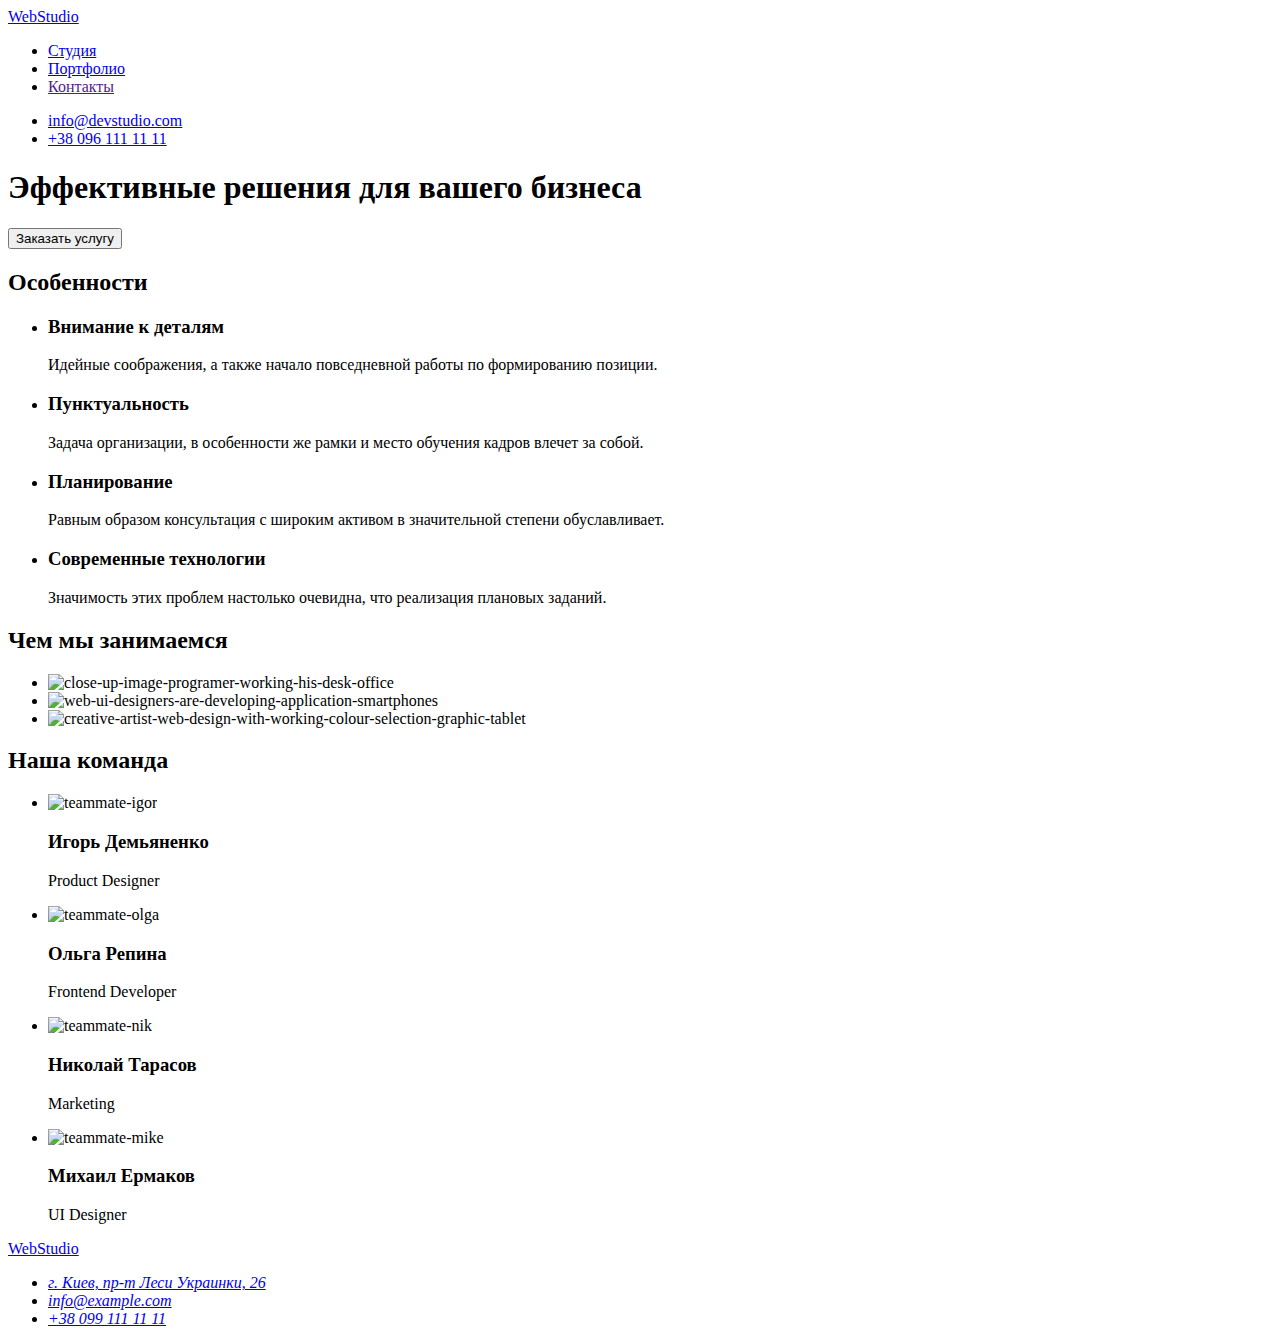
==== index.html @ 65caff81 "Добавляет разметку в индекс" ====
<!DOCTYPE html>
<html lang="ru">
<head>
  <meta charset="UTF-8">
  <meta http-equiv="X-UA-Compatible" content="IE=edge">
  <meta name="viewport" content="width=, initial-scale=1.0">
  <title>Document</title>
  <link href="https://fonts.googleapis.com/css2?family=Raleway:wght@700&family=Roboto:wght@400;500;700;900&display=swap" rel="stylesheet">
  <link rel="stylesheet" href="https://cdnjs.cloudflare.com/ajax/libs/modern-normalize/1.0.0/modern-normalize.min.css" integrity="sha512-ISS7cAi1PEhQ8jnbJpJZMd29NlhNj4AWYyLOSp2CE/CsHxTCu+r+t0D2yoJudVrd0/8fTVPUVDzY5Tvli75u/g==" crossorigin="anonymous">
  <link rel="stylesheet" href="./css/style.css">
</head>

<body class="page">
  <header class="page-header">
    <div class="container header-container">
      <nav class="navigation">
          <a href="index.html" class="logo">Web<span class="logo-header">Studio</span></a>
          <ul class="nav-list">
            <li class="item"><a href="./index.html" class="nav-item current">Студия</a></li>
            <li class="item"><a href="./portfolio.html" class="nav-item">Портфолио</a></li>
            <li class="item"><a href="" class="nav-item">Контакты</a></li>
          </ul>
      </nav>

      <ul class="header-contacts">
        <li class="item"><a href="mailto:info@devstudio.com" class="head-contact">info@devstudio.com</a></li>
        <li class="item"><a href="tel:+380961111111" class="head-contact">+38 096 111 11 11</a></li>
      </ul>
    </div>
  </header>

  <main>
    <section class="hero-section">
      <div class="container">
        <h1 class="hero-title">Эффективные решения для вашего бизнеса</h1>
        <button  class="hero-section-button" type="button">Заказать услугу</button>
      </div>
    </section>

    <section class="section">
      <div class="container">
        <h2 class="visually-hidden">Особенности</h2>
          <ul class="features">
            <li class="feature-item">
              <h3 class="title">Внимание к деталям</h3>
              <p class="paragraph">Идейные соображения, а также начало повседневной работы по формированию позиции.</p>
            </li>
            <li class="feature-item">
              <h3 class="title">Пунктуальность</h3>
              <p class="paragraph">Задача организации, в особенности же рамки и место обучения кадров влечет за собой.</p>
            </li>
            <li class="feature-item">
              <h3 class="title">Планирование</h3>
              <p class="paragraph">Равным образом консультация с широким активом в значительной степени обуславливает.</p>
            </li>
            <li class="feature-item">
              <h3 class="title">Современные технологии</h3>
              <p class="paragraph">Значимость этих проблем настолько очевидна, что реализация плановых заданий.</p>
            </li>
          </ul>
      </div>
    </section>

    <section class="section">
      <div class="container">
        <h2 class="work-title">Чем мы занимаемся</h2>
          <ul class="example-work">
            <li class="work-item"><img src="./images/about-work/about-work-coding.jpg" alt="close-up-image-programer-working-his-desk-office" width="370" height="294"></li>
            <li class="work-item"><img src="./images/about-work/about-work-app.jpg" alt="web-ui-designers-are-developing-application-smartphones" width="370" height="294"></li>
            <li class="work-item"><img src="./images/about-work/about-work-design.jpg" alt="creative-artist-web-design-with-working-colour-selection-graphic-tablet" width="370" height="294"></li>
          </ul>
      </div>
    </section>

    <section class="team-section section">
      <div class="container">
        <h2 class="team-title">Наша команда</h2>
          <ul class="teammates-list">
            <li class="teammates-list-item">
              <img class="teammate-photo" src="./images/team/team-igor.jpg" alt="teammate-igor" width="270" height="260">
              <h3 class="teammates-title">Игорь Демьяненко</h3>
              <p lang="en" class="teammates-proffesion">Product Designer</p>
            </li>
            <li class="teammates-list-item">
              <img class="teammate-photo" src="./images/team/team-olga.jpg" alt="teammate-olga" width="270" height="260">
              <h3 class="teammates-title">Ольга Репина</h3>
              <p lang="en" class="teammates-proffesion">Frontend Developer</p>
            </li>
            <li class="teammates-list-item">
              <img class="teammate-photo" src="./images/team/team-nik.jpg" alt="teammate-nik" width="270" height="260">
              <h3 class="teammates-title">Николай Тарасов</h3>
              <p lang="en" class="teammates-proffesion">Marketing</p>
            </li>
            <li class="teammates-list-item">
              <img class="teammate-photo" src="./images/team/team-mike.jpg" alt="teammate-mike" width="270" height="260">
              <h3 class="teammates-title">Михаил Ермаков</h3>
              <p lang="en" class="teammates-proffesion">UI Designer</p>
            </li>
          </ul>
      </div>
    </section>
  </main>

    <footer class="footer-section">
      <div class="container">
        <a href="index.html" class="logo">Web<span class="logo-footer">Studio</span></a>
        <address>
          <ul class="footer-contacts">
            <li class="contact-item"><a href="https://goo.gl/maps/QpQaeRkAgS4pvvYN8" target="_blank" rel="noopener noreferrer" class="phis-address">г. Киев, пр-т Леси Украинки, 26</a></li>
            <li class="contact-item"><a href="mailto:info@example.com" class="footer-contact">info@example.com</a></li>
            <li class="contact-item"><a href="tel:+380991111111" class="footer-contact">+38 099 111 11 11</a></li>
          </ul>
        </address>
      </div>
    </footer>
</body>
</html>
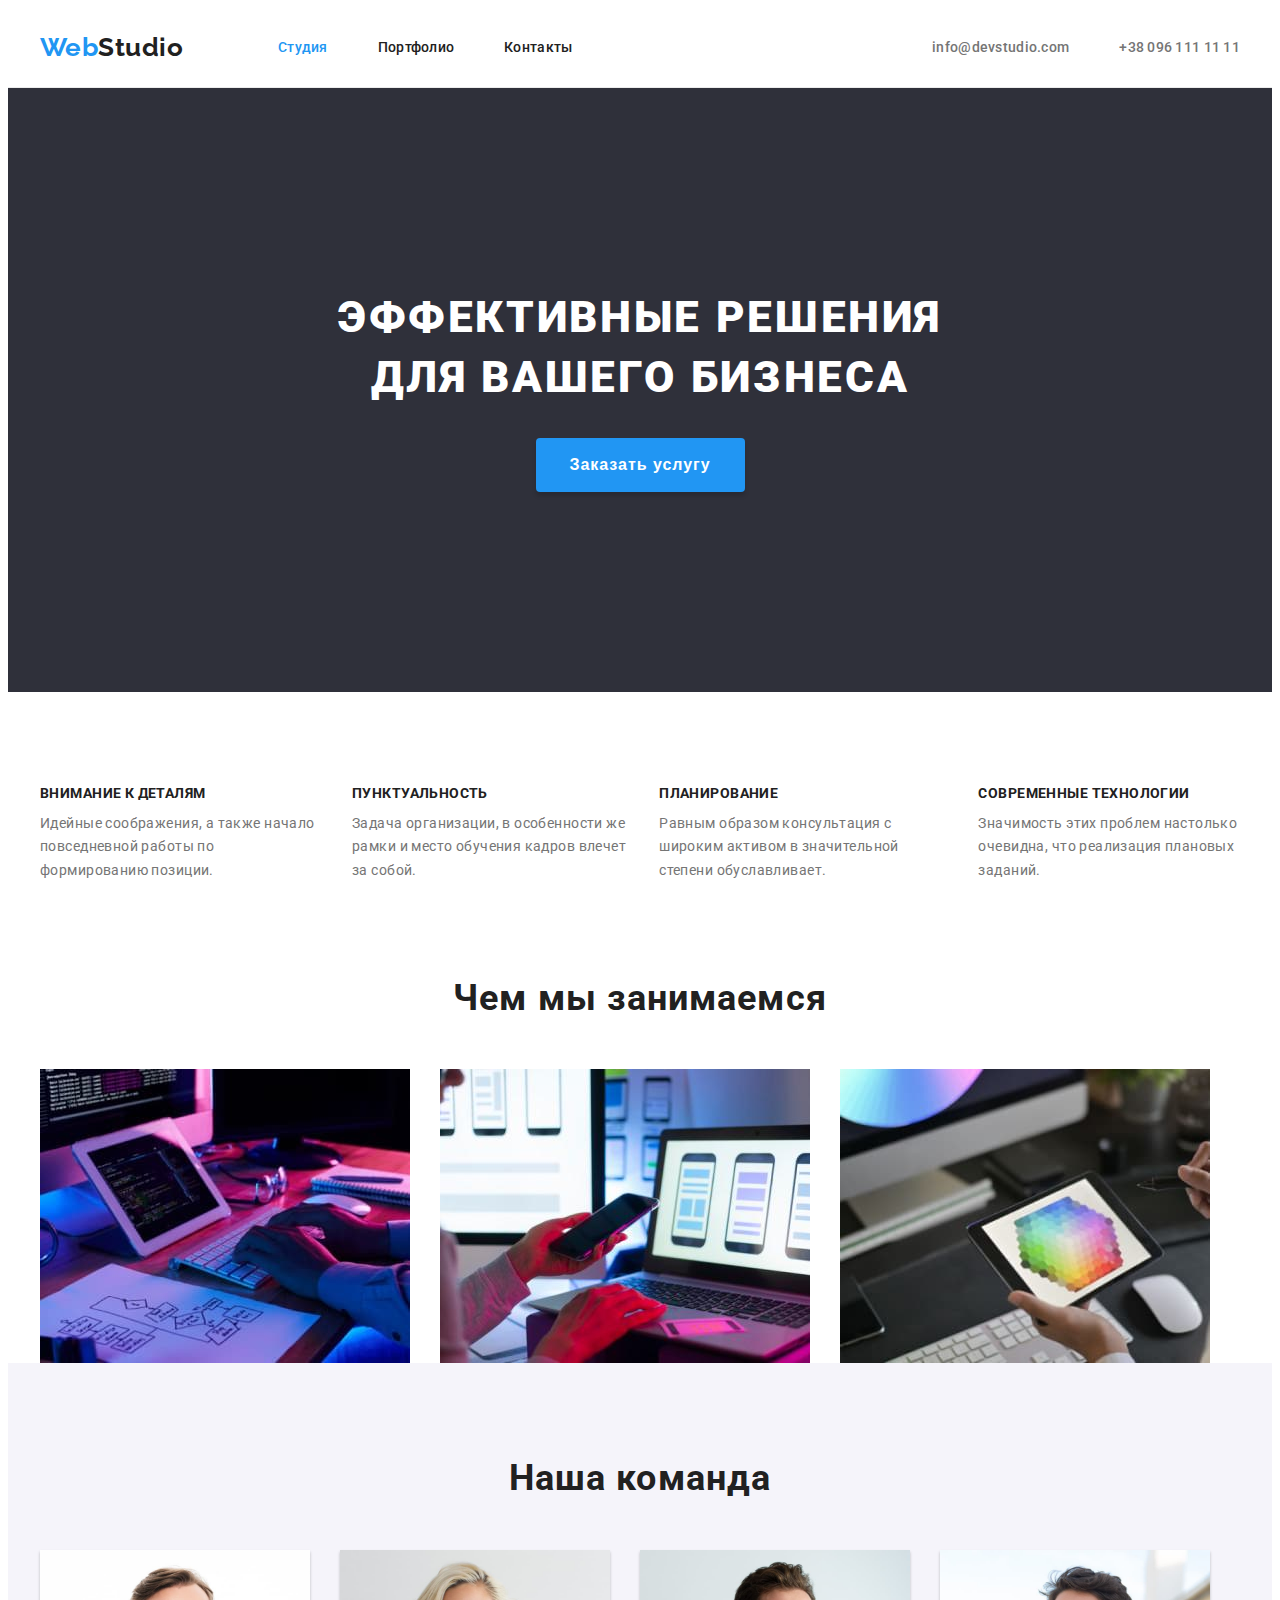
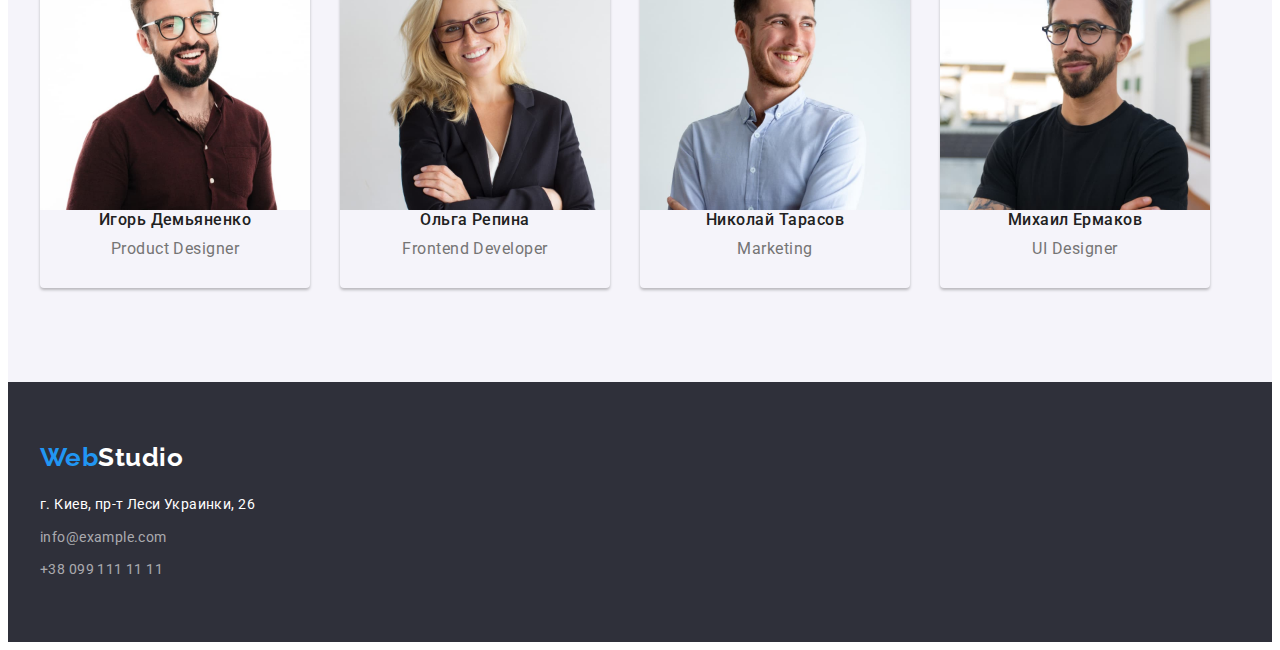
==== commit 19dc2dfd: "Добавляет разметку" ====
--- a/index.html
+++ b/index.html
@@ -61,7 +61,7 @@
       </div>
     </section>
 
-    <section class="section">
+    <section class="work-section">
       <div class="container">
         <h2 class="work-title">Чем мы занимаемся</h2>
           <ul class="example-work">
@@ -77,24 +77,32 @@
         <h2 class="team-title">Наша команда</h2>
           <ul class="teammates-list">
             <li class="teammates-list-item">
-              <img class="teammate-photo" src="./images/team/team-igor.jpg" alt="teammate-igor" width="270" height="260">
-              <h3 class="teammates-title">Игорь Демьяненко</h3>
-              <p lang="en" class="teammates-proffesion">Product Designer</p>
+              <img src="./images/team/team-igor.jpg" alt="teammate-igor" width="270" height="260">
+                <div class="teammates-desription">
+                  <h3 class="teammates-title">Игорь Демьяненко</h3>
+                  <p lang="en" class="teammates-proffesion">Product Designer</p>
+                </div>
             </li>
             <li class="teammates-list-item">
-              <img class="teammate-photo" src="./images/team/team-olga.jpg" alt="teammate-olga" width="270" height="260">
-              <h3 class="teammates-title">Ольга Репина</h3>
-              <p lang="en" class="teammates-proffesion">Frontend Developer</p>
+              <img src="./images/team/team-olga.jpg" alt="teammate-olga" width="270" height="260">
+                <div class="teammates-desription">
+                  <h3 class="teammates-title">Ольга Репина</h3>
+                  <p lang="en" class="teammates-proffesion">Frontend Developer</p>
+                </div>
             </li>
             <li class="teammates-list-item">
-              <img class="teammate-photo" src="./images/team/team-nik.jpg" alt="teammate-nik" width="270" height="260">
-              <h3 class="teammates-title">Николай Тарасов</h3>
-              <p lang="en" class="teammates-proffesion">Marketing</p>
+              <img src="./images/team/team-nik.jpg" alt="teammate-nik" width="270" height="260">
+                <div class="teammates-desription">
+                  <h3 class="teammates-title">Николай Тарасов</h3>
+                  <p lang="en" class="teammates-proffesion">Marketing</p>
+                </div>
             </li>
             <li class="teammates-list-item">
-              <img class="teammate-photo" src="./images/team/team-mike.jpg" alt="teammate-mike" width="270" height="260">
-              <h3 class="teammates-title">Михаил Ермаков</h3>
-              <p lang="en" class="teammates-proffesion">UI Designer</p>
+              <img src="./images/team/team-mike.jpg" alt="teammate-mike" width="270" height="260">
+                <div class="teammates-desription">
+                  <h3 class="teammates-title">Михаил Ермаков</h3>
+                  <p lang="en" class="teammates-proffesion">UI Designer</p>
+                </div>
             </li>
           </ul>
       </div>
--- a/css/style.css
+++ b/css/style.css
@@ -0,0 +1,412 @@
+:root {
+  --primary-text-color: #212121;
+  --paragraph-text-color: #757575;
+  --accent-color: #2196F3;
+  --primary-bg-color: #FFFFFF;
+  --background-button-color: #F5F4FA;
+  --footer-contact-color: rgba(255, 255, 255, 0.6);
+  --footer-bg-color: #2F303A;
+}
+
+.page {
+  background: var(--primary-bg-color);
+  color: var(--paragraph-text-color);
+  font-family: Roboto, sans-serif;
+  letter-spacing: 0.03em;
+}
+
+h1,
+h2,
+h3,
+h4,
+h5,
+h6,
+p,
+ul,
+ol,
+li {
+  margin:0;
+  padding:0;
+}
+
+ul {
+  list-style: none;
+}
+
+a {
+  text-decoration: none;
+}
+
+.visually-hidden {
+  position: absolute;
+  width: 1px;
+  height: 1px;
+  margin: -1px;
+  border: 0;
+  padding: 0;
+  
+  white-space: nowrap;
+  clip-path: inset(100%);
+  clip: rect(0 0 0 0);
+  overflow: hidden;
+}
+
+/* index.html */
+
+/* Header */
+
+.page-header {
+  background-color: var(--primary-bg-color);
+
+  padding-top: 24px;
+  padding-bottom: 24px;
+  border-bottom: 1px solid #ececec;
+}
+
+.container {
+  margin-left: auto;
+  margin-right: auto;
+  padding-left: 15px;
+  padding-right: 15px;
+  width: 1200px;
+}
+
+.header-container {
+  display: flex;
+  align-items: center;
+  justify-content: space-between;
+}
+
+.navigation {
+  display: flex;
+  align-items: center;
+}
+
+.section {
+  padding-top: 94px;
+  padding-bottom: 94px;
+}
+
+.logo {
+  color: var(--accent-color);
+  font-family: Raleway, sans-serif;
+  font-weight: 700;
+  font-size: 26px;
+  line-height: 1.19;
+
+  width: 145px;
+  height: 31px;
+  margin-right: 93px;
+}
+
+.logo-header {
+  color: var(--primary-text-color);
+}
+
+.nav-list,
+.header-contacts {
+  font-weight: 500;
+  font-size: 14px;
+  line-height: 1.14;
+  letter-spacing: 0.02em;
+
+  display: flex;
+  align-items: center;
+}
+
+.header-contacts .item:not(:last-child) {
+  margin-right: 50px;
+}
+
+.nav-list .item:not(:last-child) {
+  margin-right: 50px;
+}
+
+.nav-item {
+  color: var(--primary-text-color);
+}
+
+.nav-item.current {
+  color: var(--accent-color);
+}
+
+.nav-item:hover,
+.nav-item:focus {
+  color: var(--accent-color);
+}
+
+.head-contact {
+  color: var(--paragraph-text-color);
+}
+
+.head-contact:hover,
+.head-contact:focus {
+  color: var(--accent-color);
+}
+
+/* Hero */
+
+.hero-section {
+  background: var(--footer-bg-color);
+  text-align: center;
+
+  padding-top: 200px;
+  padding-bottom: 200px;
+}
+
+.hero-title {
+  color: var(--primary-bg-color);
+  font-weight: 900;
+  font-size: 44px;
+  line-height: 1.36;
+  letter-spacing: 0.06em;
+  text-transform: uppercase;
+
+  margin: 0 auto 30px;
+  width: 696px;
+}
+
+.hero-section-button {
+  color: var(--primary-bg-color);
+  background-color: var(--accent-color);
+  font-weight: 700;
+  font-size: 16px;
+  line-height: 1.87;
+  align-items: center;
+  text-align: center;
+  letter-spacing: 0.06em;
+
+  padding: 10px 32px;
+  box-shadow: 0px 4px 4px rgba(0, 0, 0, 0.15);
+  border-radius: 4px;
+  border-color: transparent;
+}
+
+/* Features */
+
+.features {
+  display: flex;
+}
+
+.features .feature-item:not(:last-child) {
+  margin-right: 30px;
+}
+
+.features .title {
+  color: var(--primary-text-color);
+  font-weight: 700;
+  font-size: 14px;
+  line-height: 1.14;
+  letter-spacing: 0.03em;
+  text-transform: uppercase;
+
+  margin-top: 0;
+  margin-bottom: 10px;
+}
+
+.features .paragraph {
+  color: var(--paragraph-text-color);
+  font-weight: 400;
+  font-size: 14px;
+  line-height: 1.71;
+  letter-spacing: 0.03em;
+}
+
+
+/* Works&Team titles */
+
+.work-title,
+.team-title {
+  color: var(--primary-text-color);
+  font-weight: 700;
+  font-size: 36px;
+  line-height: 1.17;
+  text-align: center;
+  letter-spacing: 0.03em;
+
+  margin-bottom: 50px;
+}
+
+.example-work {
+  display: flex;
+}
+
+.example-work .work-item:not(:last-child) {
+  margin-right: 30px;
+}
+
+img {
+  display: block;
+}
+
+/* Team */
+
+.team-section {
+  background: var(--background-button-color);
+}
+
+.teammates-list {
+  display: flex;
+  flex-wrap: wrap;
+  margin-top: -30px;
+  margin-left: -30px;
+}
+
+.teammates-list-item {
+  flex-basis: calc (100% - 120px) / 4;
+  margin-top: 30px;
+  margin-left: 30px;
+  padding-bottom: 30px;
+  border-radius: 0px 0px 4px 4px;
+  box-shadow: 0px 2px 3px rgb(0 0 0 / 25%);
+}
+
+.teammate-photo {
+  margin-bottom: 30px;
+}
+
+.teammates-title {
+  color: var(--primary-text-color);
+  font-weight: 500;
+  font-size: 16px;
+  line-height: 1.19;
+  text-align: center;
+  letter-spacing: 0.03em;
+
+  margin-bottom: 10px;
+}
+
+.teammates-proffesion {
+  color: var(--paragraph-text-color);
+  font-weight: 400;
+  font-size: 16px;
+  line-height: 1.19;
+  text-align: center;
+  letter-spacing: 0.03em;
+}
+
+/* Footer */
+
+.footer-section {
+  background: var(--footer-bg-color);
+  padding-top: 60px;
+  padding-bottom: 60px;
+}
+
+.logo-footer {
+  color: var(--primary-bg-color);
+}
+
+.footer-section .logo {
+  display: inline-block;
+  margin: 0 0 20px 0;
+}
+
+.footer-contacts {
+  font-family: Roboto;
+  font-style: normal;
+  font-weight: 400;
+  font-size: 14px;
+  line-height: 1.71;
+  letter-spacing: 0.03em;
+}
+
+.footer-contacts .contact-item:not(:last-child) {
+  margin-bottom: 9px;
+}
+
+.phis-address {
+  color: var(--primary-bg-color);
+}
+
+.phis-address:hover,
+.phis-address:focus {
+  color: var(--accent-color);
+}
+
+.footer-contact {
+  color: var(--footer-contact-color);
+}
+
+.footer-contact:hover,
+.footer-contact:focus {
+  color: var(--accent-color);
+}
+
+/* Portfolio */
+
+/* Filter */
+
+.button-filter {
+  display: flex;
+  margin-bottom: 50px;
+  justify-content: center;
+}
+
+.btn {
+  border-radius: 4px;
+  padding: 6px 22px;
+  border-color: transparent;
+}
+
+.button-title {
+  color: var(--primary-text-color);
+  background: var(--background-button-color);
+  font-family: inherit;
+  font-weight: 500;
+  font-size: 16px;
+  line-height: 1.62;
+  text-align: center;
+  letter-spacing: 0.03em;
+}
+
+.button-title:hover,
+.button-title:focus {
+  color: var(--primary-bg-color);
+  background-color: var(--accent-color);
+}
+
+.example-title {
+  color: var(--primary-text-color);
+  font-weight: 700;
+  font-size: 18px;
+  line-height: 2;
+  letter-spacing: 0.06em;
+
+  margin-bottom: 4px;
+}
+
+.example-paragraph {
+  color: var(--paragraph-text-color);
+  font-weight: 400;
+  font-size: 16px;
+  line-height: 1.87;
+  letter-spacing: 0.03em;
+}
+
+.cards {
+  display: flex;
+  flex-wrap: wrap;
+  margin-top: -30px;
+  margin-left: -30px;
+}
+
+.card-items {
+  flex-basis: calc (100% - 270px) / 9;
+  margin-top: 30px;
+  margin-left: 30px;
+}
+
+.card-description {
+  padding: 20px 24px;
+  border: 1px solid #eeeeee;
+  border-top: 0;
+}
+
+.filter-item {
+  box-shadow: 0px 3px 1px rgba(0, 0, 0, 0.1), 0px 1px 2px rgba(0, 0, 0, 0.08), 0px 2px 2px rgba(0, 0, 0, 0.12);
+  border-radius: 4px;
+}
+
+.button-filter .filter-item:not(:last-child) {
+  margin-right: 8px;